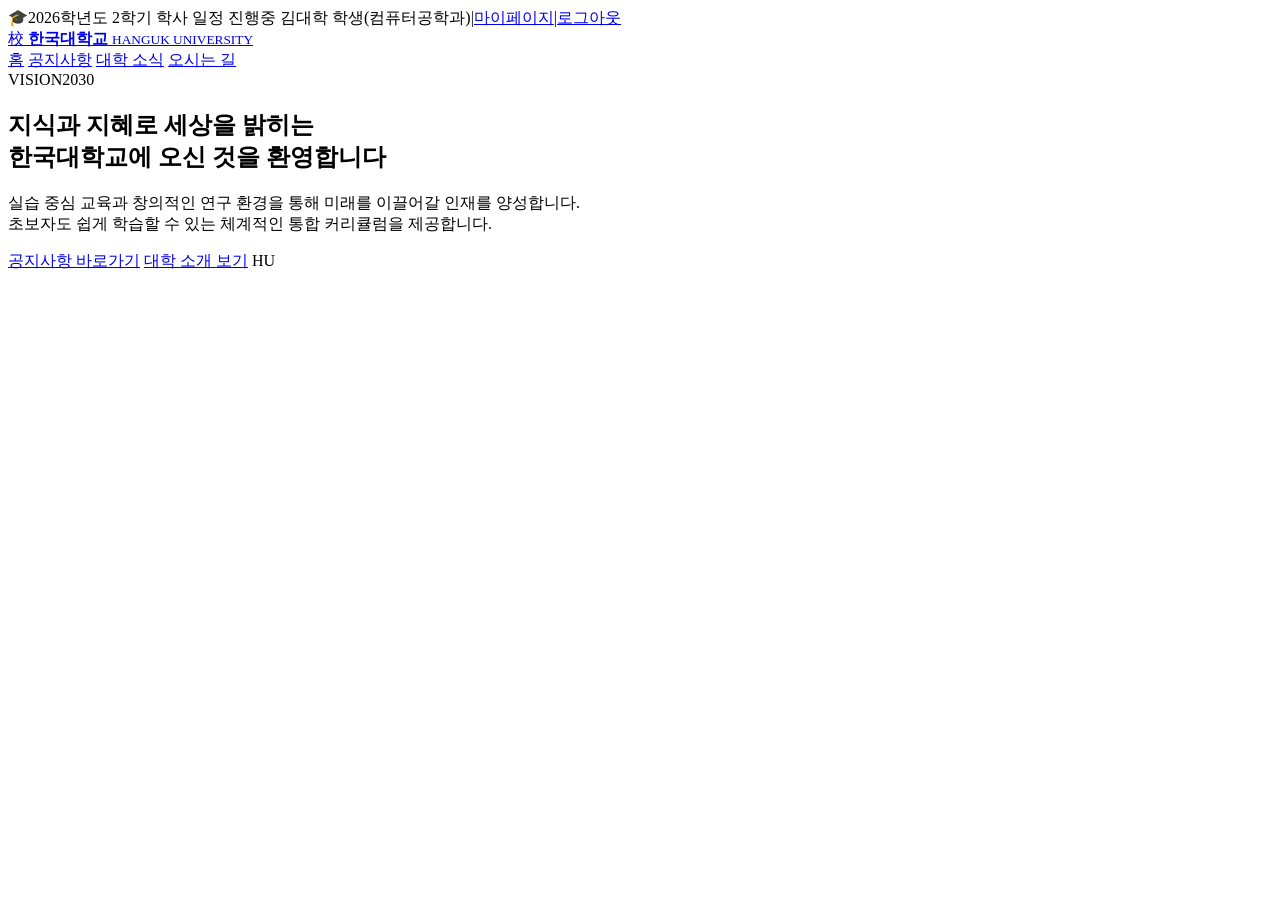
==== index.html @ 0068c3aa "한국대학교 디자인 시작" ====
<!DOCTYPE html>
<html lang="en">
<head>
    <meta charset="UTF-8">
    <meta name="viewport" content="width=device-width, initial-scale=1.0">
    <link rel="stylesheet" href="css/style.css">
    <title>한국대학교 메인</title>
</head>
<body>
    <div class="top">
        <div class="wrap topin">
            <span>🎓2026학년도 2학기 학사 일정 진행중</span>
            <span>김대학 학생(컴퓨터공학과)|<a href="#">마이페이지</a>|<a href="#">로그아웃</a></span>
        </div>
    </div>

    <header>
        <div class="wrap headin">
            <a href="index.html" class="logo">
                <span class="mark">校</span>
                <span>
                    <b>한국대학교</b>
                    <small>HANGUK UNIVERSITY</small>    
                </span>    
            </a>
            <nav>
                <a href="index.html">홈</a>
                <a href="board.html">공지사항</a>
                <a href="#">대학 소식</a>
                <a href="#">오시는 길</a>
            </nav>
        </div>
    </header>

    <main class="wrap main">
        <section class="hero">
            <span class="pill">VISION2030</span>
            <h1>지식과 지혜로 세상을 밝히는 <br>
                한국대학교에 오신 것을 환영합니다
            </h1>
            <p>
                실습 중심 교육과 창의적인 연구 환경을 통해 미래를 이끌어갈 인재를 양성합니다. <br>
                초보자도 쉽게 학습할 수 있는 체계적인 통합 커리큘럼을 제공합니다.
            </p>
            <a href="board.html" class="btn orange-btn">공지사항 바로가기</a>
            <a href="#" class="btn white-btn">대학 소개 보기</a>
            <span class="watermark">HU</span>
        </section>
        <section class="quick">

        </section>
        <section class="info-news">
            
        </section>
    </main>

    <footer>

    </footer>
</body>
</html>
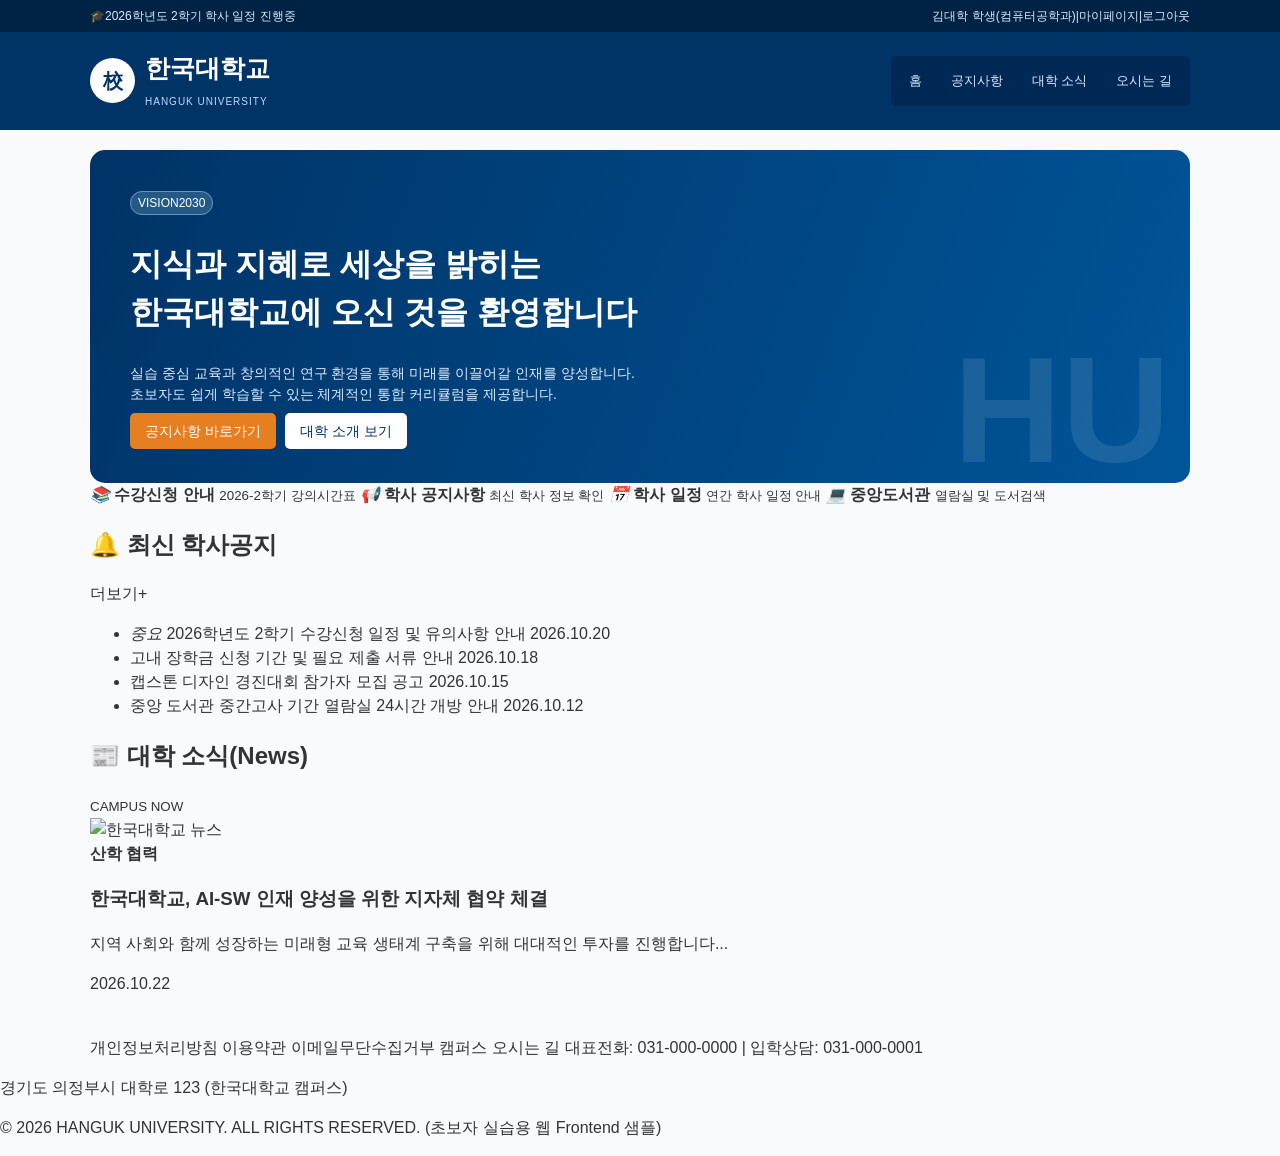
==== commit a9a06df8: "메인 배너 디자인 완성" ====
--- a/index.html
+++ b/index.html
@@ -47,15 +47,90 @@
             <span class="watermark">HU</span>
         </section>
         <section class="quick">
-
+            <a href="#">
+              <i>📚</i>  
+              <b>수강신청 안내</b>
+              <small>2026-2학기 강의시간표</small>
+            </a>
+            <a href="board.html">
+              <i>📢</i>  
+              <b>학사 공지사항</b>
+              <small>최신 학사 정보 확인</small>
+            </a>
+            <a href="#">
+              <i>📅</i>  
+              <b>학사 일정</b>
+              <small>연간 학사 일정 안내</small>
+            </a>
+            <a href="#">
+              <i>💻</i>  
+              <b>중앙도서관</b>
+              <small>열람실 및 도서검색</small>
+            </a>
         </section>
         <section class="info-news">
-            
+            <div class="panel">
+                <div class="info-title">
+                    <h2>🔔 최신 학사공지</h2>
+                    <a href="#">더보기+</a>
+                </div>
+                <ul class="info-content">
+                    <li>
+                        <a href="#">
+                            <em>중요</em> 2026학년도 2학기 수강신청 일정 및 유의사항 안내
+                        </a>
+                        <span>2026.10.20</span>
+                    </li>
+                    <li>
+                        <a href="#">
+                            고내 장학금 신청 기간 및 필요 제출 서류 안내
+                        </a>
+                        <span>2026.10.18</span>
+                    </li>
+                    <li>
+                        <a href="#">
+                            캡스톤 디자인 경진대회 참가자 모집 공고
+                        </a>
+                        <span>2026.10.15</span>
+                    </li>
+                    <li>
+                        <a href="#">
+                            중앙 도서관 중간고사 기간 열람실 24시간 개방 안내
+                        </a>
+                        <span>2026.10.12</span>
+                    </li>
+                </ul>
+            </div>    
+            <div class="panel">
+                <div class="news-title">
+                    <h2>📰 대학 소식(News)</h2>
+                    <small>CAMPUS NOW</small>
+                </div>
+                <div class="news-content">
+                    <img src="https://placehold.co/140x100/002163/ffffff?text=HANGUK+NEWS" alt="한국대학교 뉴스">
+                    <div>
+                        <b class="blue">산학 협력</b>
+                        <h3>한국대학교, AI-SW 인재 양성을 위한 지자체 협약 체결</h3>
+                        <p>
+                            지역 사회와 함께 성장하는 미래형 교육 생태계 구축을 위해
+                            대대적인 투자를 진행합니다...
+                        </p>
+                        <span>2026.10.22</span>
+                    </div>
+                </div>
+            </div>     
         </section>
     </main>
 
     <footer>
-
+        <div class="wrap">
+            <div class="footerlink">
+                개인정보처리방침 이용약관 이메일무단수집거부 캠퍼스 오시는 길
+                <span>대표전화: 031-000-0000 | 입학상담: 031-000-0001</span>
+            </div>
+        </div>
+        <p>경기도 의정부시 대학로 123 (한국대학교 캠퍼스)</p>
+        <p>© 2026 HANGUK UNIVERSITY. ALL RIGHTS RESERVED. (초보자 실습용 웹 Frontend 샘플)</p>
     </footer>
 </body>
 </html>
--- a/css/style.css
+++ b/css/style.css
@@ -0,0 +1,173 @@
+/* 공통 기본 설정 */
+* {
+    box-sizing: border-box;
+}
+
+body {
+    margin: 0;
+    font-family: Arial, "맑은 고딕", sans-serif;
+    color: #333;
+    background-color: #f8fafc;
+    line-height: 1.5;
+}
+
+a {
+    color: inherit;
+    text-decoration: none;
+}
+
+a:hover {
+    text-decoration: underline;
+}
+
+.wrap {
+    max-width: 1100px;
+    margin: 0 auto;
+}
+
+/* top 디자인 */
+.top {
+    background-color: #002244;
+    color: #dbeafe;
+    font-size: 12px;
+    padding: 7px 0;
+}
+
+.topin {
+    display: flex;
+    justify-content: space-between;
+    gap: 10px;
+}
+
+.headin {
+    display: flex;
+    justify-content: space-between;
+    align-items: center;
+    padding: 18px 0;
+}
+
+/* header 디자인 */
+header {
+    background-color: #003366;
+    color: white;
+}
+
+.logo {
+    display: flex;
+    gap: 10px;
+    align-items: center;
+}
+
+.mark {
+    display: flex;
+    justify-content: center;
+    align-items: center;
+    width: 45px;
+    height: 45px;
+    border-radius: 50%; /* 원 테두리 디자인 */
+    background-color: white;
+    color: #003366;
+    font-size: 20px;
+    font-weight: bold;
+}
+
+.logo b {
+    display: block;
+    font-size: 25px;
+}
+
+.logo small {
+    font-size: 10px;
+    color: #bfdbfe;
+    letter-spacing: 1px;
+}
+
+nav {
+    display: flex;
+    gap: 5px;
+    background-color: #002855;
+    font-size: 13px;
+    padding: 6px;
+    border-radius: 5px;
+}
+
+nav a {
+    color: #dbeafe;
+    padding: 9px 12px;
+}
+
+nav a:hover {
+    background-color: #2563a8;
+    color: white;
+    text-decoration: none;
+    border-radius: 5px;
+}
+
+/* main 디자인 */
+.main {
+    padding-top: 20px;
+    padding-bottom: 40px;
+    min-height: 600px;
+}
+
+.hero {
+    background: linear-gradient(110deg, #003366, #005599);
+    border-radius: 15px;
+    color: white;
+    padding: 40px;
+    position: relative;
+}
+
+.pill {
+    background-color: #245985;
+    border: 1px solid #6496c4;
+    border-radius: 20px;
+    padding: 4px 7px;
+    font-size: 12px;
+}
+
+.hero h1 {
+    font-size: 32px;
+}
+
+.hero p {
+    font-size: 14px;
+    color: #dbeafe;
+}
+
+/* 공통 버튼 디자인 */
+.btn {
+    border: 0;
+    text-align: center;
+    padding: 10px 15px;
+    font-family: inherit;
+    border-radius: 5px;
+    font-size: 14px;
+    background-color: #bfdbfe;
+}
+
+.btn:hover {
+    text-decoration: none;
+    opacity: 0.9;
+}
+
+.orange-btn {
+    background-color: #e67e22;
+    color: white;
+}
+
+.white-btn {
+    background-color: white;
+    color: #003366;
+    margin-left: 5px;
+}
+
+.watermark {
+    font-size: 150PX;
+    opacity: 0.1;
+    color: white;
+    font-weight: bold;
+    position: absolute;
+    right: 20px;
+    bottom: -40px; /* 기본 padding 값이 있기 때문에 음수 값을 설정 */
+}
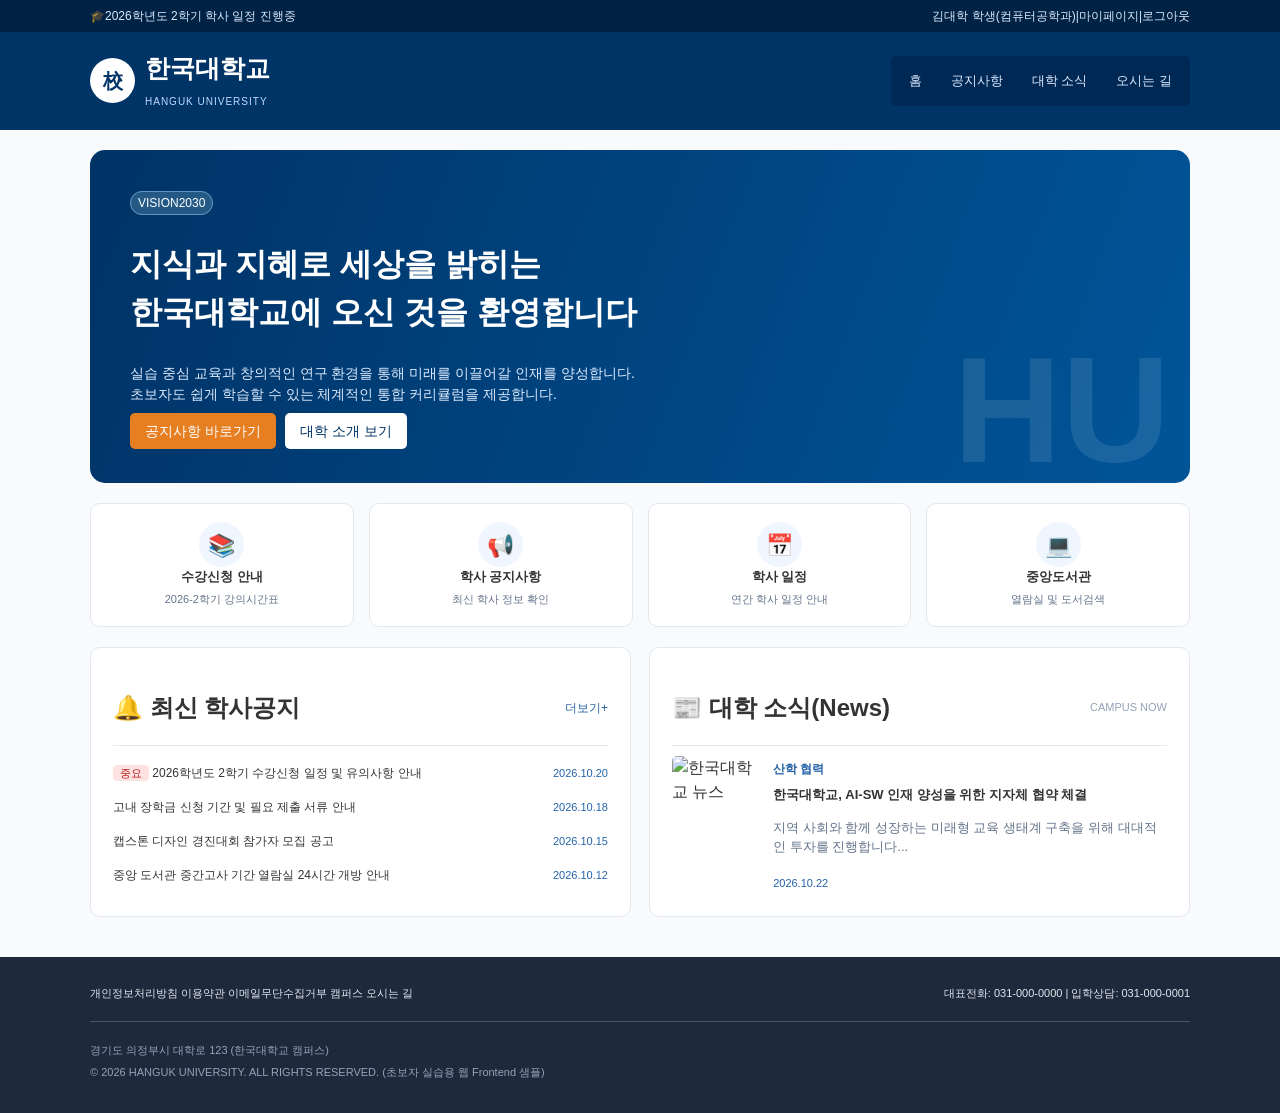
==== commit a3bcf503: "인덱스 완성" ====
--- a/index.html
+++ b/index.html
@@ -128,9 +128,9 @@
                 개인정보처리방침 이용약관 이메일무단수집거부 캠퍼스 오시는 길
                 <span>대표전화: 031-000-0000 | 입학상담: 031-000-0001</span>
             </div>
+            <p>경기도 의정부시 대학로 123 (한국대학교 캠퍼스)</p>
+            <p>© 2026 HANGUK UNIVERSITY. ALL RIGHTS RESERVED. (초보자 실습용 웹 Frontend 샘플)</p>
         </div>
-        <p>경기도 의정부시 대학로 123 (한국대학교 캠퍼스)</p>
-        <p>© 2026 HANGUK UNIVERSITY. ALL RIGHTS RESERVED. (초보자 실습용 웹 Frontend 샘플)</p>
     </footer>
 </body>
 </html>
--- a/css/style.css
+++ b/css/style.css
@@ -170,4 +170,172 @@
     position: absolute;
     right: 20px;
     bottom: -40px; /* 기본 padding 값이 있기 때문에 음수 값을 설정 */
+}
+
+.quick {
+    display: flex;
+    gap: 15px;
+    margin-top: 20px;
+}
+
+.quick a {
+    flex: 1;
+    border: 1px solid #e2e8f0;
+    padding: 18px 10px;
+    text-align: center;
+    background-color: white;
+    border-radius: 10px;
+}
+
+.quick i {
+    display: block;
+    background-color: #eff6ff;
+    border-radius: 50%;
+    font-size: 22px;
+    width: 45px;
+    height: 45px;
+    margin: 0 auto;
+    padding-top: 7px;
+    font-style: normal; /* 원 상태로 복귀 */
+}
+
+.quick b {
+    display: block;
+    font-size: 13px;
+}
+
+.quick small {
+    display: block;
+    font-size: 11px;
+    color: #64748b;
+    margin-top: 5px;
+}
+
+.quick a:hover {
+    text-decoration: none;
+    border: 1px solid #9bb8d4;
+}
+
+.info-news {
+    display: flex;
+    gap: 18px;
+    margin-top: 20px;
+}
+
+.panel {
+    flex: 1;
+    border: 1px solid #e2e8f0;
+    border-radius: 10px;
+    padding: 22px;
+    background-color: white;
+}
+
+.info-title {
+    display: flex;
+    justify-content: space-between;
+    align-items: center;
+    border-bottom: 1px solid #e2e8f0;
+    margin-bottom: 10px;
+}
+
+.news-title {
+    display: flex;
+    justify-content: space-between;
+    align-items: center;
+    border-bottom: 1px solid #e2e8f0;
+    margin-bottom: 10px;
+}
+
+.info-title a {
+    color: #2563a8;
+    font-size: 12px;
+}
+
+.news-title small {
+    color: #94a3b8;
+    font-size: 11px;
+}
+
+.info-content {
+    list-style: none;
+    margin: 0;
+    padding: 0;
+}
+
+.info-content li {
+    font-size: 12px;
+    display: flex;
+    justify-content: space-between;
+    gap: 10px;
+    padding: 8px 0;
+    align-items: center;
+}
+
+.info-content em {
+    background-color: #fee2e2;
+    font-style: normal;
+    font-size: 11px;
+    padding: 2px 7px;
+    border-radius: 4px;
+    color: #b91c1c;
+}
+
+.info-content span {
+    font-size: 11px;
+    color: #2563a8;
+}
+
+.news-content {
+    display: flex;
+    gap: 10px;
+}
+
+.news-content img {
+    border-radius: 5px;
+    object-fit: cover;
+    width: 120px;
+    height: 90px;
+}
+
+.news-content .blue {
+    font-size: 12px;
+    color: #2563a8;
+}
+
+.news-content h3 {
+    font-size: 13px;
+    margin: 5px 0;
+}
+
+.news-content p {
+    font-size: 13px;
+    color: #64748b;
+}
+
+.news-content span {
+    font-size: 11px;
+    color: #2563a8;
+}
+
+/* footer 디자인 */
+footer {
+    background-color: #1e293b;
+    color: #94a3b8;
+    padding: 28px 0;
+    font-size: 11px;
+}
+
+.footerlink {
+    color: #e2e8f0;
+    border-bottom: 1px solid #475569;
+    padding-bottom: 20px;
+    margin-bottom: 20px;
+    display: flex;
+    justify-content: space-between;
+    gap: 10px;
+}
+
+footer p {
+    margin-top: 5px;
+    margin-bottom: 5px;
 }
